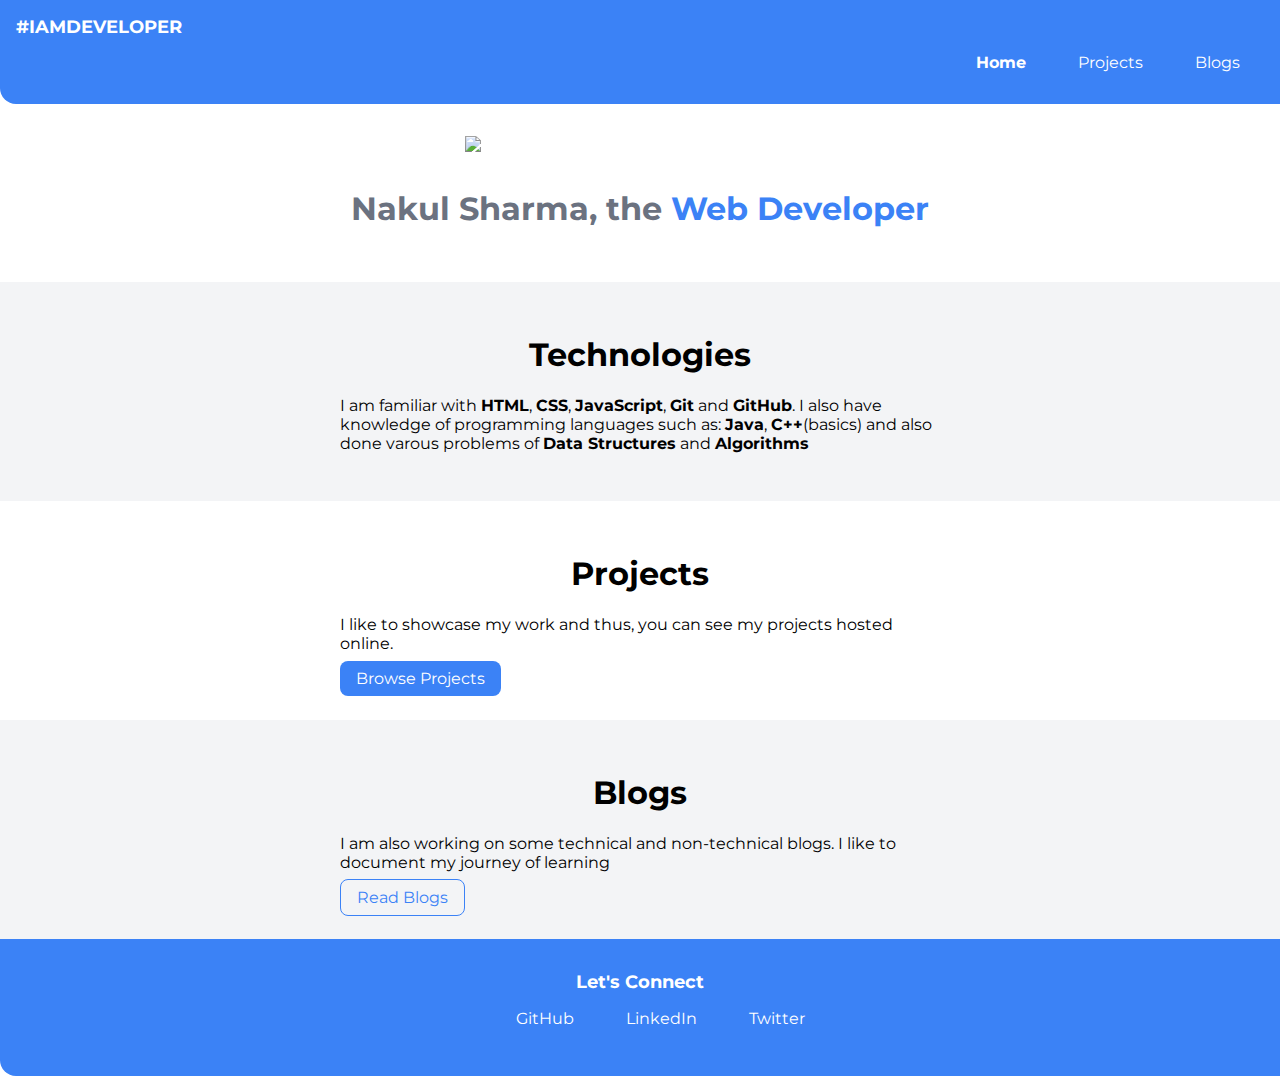
==== index.html @ 000ac79c "docs: added details for my portfolio" ====
<!DOCTYPE html>
<html lang="en">

<head>
    <meta charset="UTF-8">
    <meta http-equiv="X-UA-Compatible" content="IE=edge">
    <meta name="viewport" content="width=device-width, initial-scale=1.0">
    <title>home | Nakul Sharma</title>
    <link href="styles.css" rel="stylesheet" />
</head>

<body>

    <nav class="navigation container">

        <div class="nav-brand">#IAMDEVELOPER</div>
        <ul class="list-non-bullet nav-pills">
            <li class="list-item-inline">
                <a class="link link-active" href="/">Home</a>
            </li>
            <li class="list-item-inline">
                <a class="link" href="/projects.html">Projects</a>
            </li>
            <li class="list-item-inline">
                <a class="link" href="/blogs.html">Blogs</a>
            </li>
        </ul>

    </nav>

    <header class="hero">
        <img class="hero-img" src="images/newhero.svg">
        <h1 class="hero-heading">Nakul Sharma, the <span style="color: var(--primary-color)">Web Developer</span></h1>
    </header>

    <section class="section ow">
        <div class="container container-center">
            <h1>Technologies</h1>
            <p>I am familiar with <strong>HTML</strong>, <strong>CSS</strong>, <strong>JavaScript</strong>,
                <strong>Git</strong> and <strong>GitHub</strong>. I also have knowledge of programming languages such
                as: <strong>Java</strong>, <strong>C++</strong>(basics) and also done varous problems of <strong>Data
                    Structures</strong> and <strong>Algorithms</strong> </p>
        </div>

    </section>

    <section class="section">
        <div class="container container-center">
            <h1>Projects</h1>
            <p>I like to showcase my work and thus, you can see my projects hosted online.</p>
            <a class="link link-primary" href="/"> Browse Projects</a>
        </div>

    </section>

    <section class="section ow">
        <div class="container container-center">
            <h1>Blogs</h1>
            <p>I am also working on some technical and non-technical blogs. I like to document my journey of learning</p>
            <a class="link link-secondary" href="/"> Read Blogs</a>
        </div>

    </section>

    <footer class="footer">
        <div class="footer-header">Let's Connect</div>
        <ul class="social-links list-non-bullet">
            <li class="list-item-inline"><a class="link" href="/">GitHub</a></li>

            <li class="list-item-inline"><a class="link" href="https://linkedin.com/in/nakulsharma15">LinkedIn</a></li>

            <li class="list-item-inline"><a class="link" href="/">Twitter</a></li>
        </ul>
    </footer>









</body>

</html>
---- styles.css ----
@import url('https://fonts.googleapis.com/css2?family=Montserrat:wght@400;700&display=swap');

body {
    font-family: 'Montserrat', sans-serif;
    margin: 0px;
}

:root {
    --primary-color: #3B82F6;
    --dark-gray: #6B7280;
    --off-white: #F3F4F6;
}

hr {
    margin: 2rem 0rem;
}

/** Containers **/

/** This will make changes in both containers**/
.container {
    /** css padding: top,right,bottom,left**/
    /** padding-left: 1rem;
    padding-right: 1rem;
    if we give only top and right, then top will be applied to bottom and right will be applied to left, So, instead of writing the above padding statement, we can write: **/
    padding: 0rem 1rem;

}

.container-center {
    max-width: 600px;
    margin: auto;
}

/** links **/
.link {
    text-decoration: none;
    padding: 0.5rem 1rem;
}

.link-primary {
    background-color: var(--primary-color);
    border-radius: 0.5rem;
    color: white;
}

.link-secondary {
    color: var(--primary-color);
    border-radius: 0.5rem;
    border: 1px solid var(--primary-color);
}

/** lists **/
.list-non-bullet {
    list-style: none;
}

.list-item-inline {
    display: inline;
    padding: 0rem 0.5rem;
}

/** navigation **/
.navigation {
    background-color: var(--primary-color);
    color: white;
    padding: 1rem;
    border-bottom-left-radius: 1rem;
}

.navigation .nav-brand {
    font-weight: bold;
    font-size: 1.1rem;
}

.navigation .nav-pills {
    text-align: right;
}

.navigation .link {
    color: white;
}

.navigation .link-active {
    font-weight: bold;
}

/** hero **/

.hero {
    padding: 2rem;
}

.hero .hero-img {
    width: 350px;
    display: block;
    margin: auto;
}

.hero .hero-heading {
    padding-top: 1rem;
    color: var(--dark-gray);
    text-align: center;

}

/** sections**/
.section {
    padding: 2rem;
}

.section h1 {
    text-align: center;
}

.ow {
    background-color: var(--off-white);
}

/**footer**/
.footer{
    background-color: var(--primary-color);
    padding: 2rem 1rem;
    text-align: center;
    color: white;
    border-bottom-left-radius: 1rem;
}

.footer .link{
    color: white;
}

.footer .footer-header{
     font-weight: bold;
     font-size: large;
}

.footer .ul{
    padding-inline-start: 0px;
}
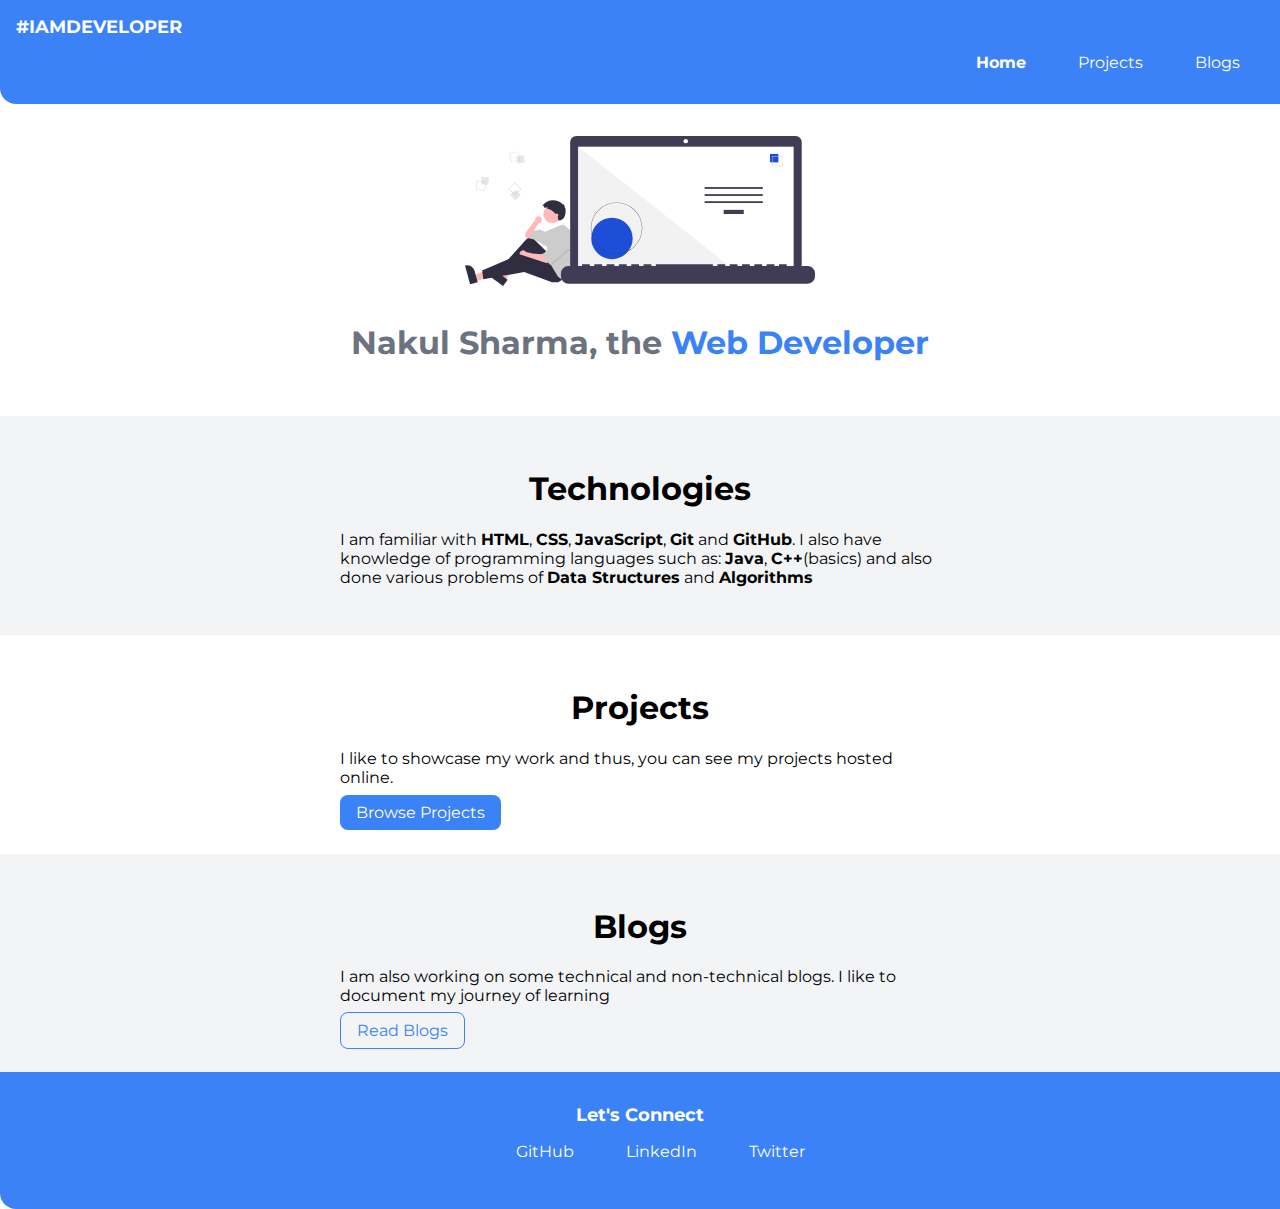
==== commit 5ce1c371: "docs: changed few words" ====
--- a/index.html
+++ b/index.html
@@ -38,7 +38,7 @@
             <h1>Technologies</h1>
             <p>I am familiar with <strong>HTML</strong>, <strong>CSS</strong>, <strong>JavaScript</strong>,
                 <strong>Git</strong> and <strong>GitHub</strong>. I also have knowledge of programming languages such
-                as: <strong>Java</strong>, <strong>C++</strong>(basics) and also done varous problems of <strong>Data
+                as: <strong>Java</strong>, <strong>C++</strong>(basics) and also done various problems of <strong>Data
                     Structures</strong> and <strong>Algorithms</strong> </p>
         </div>
 
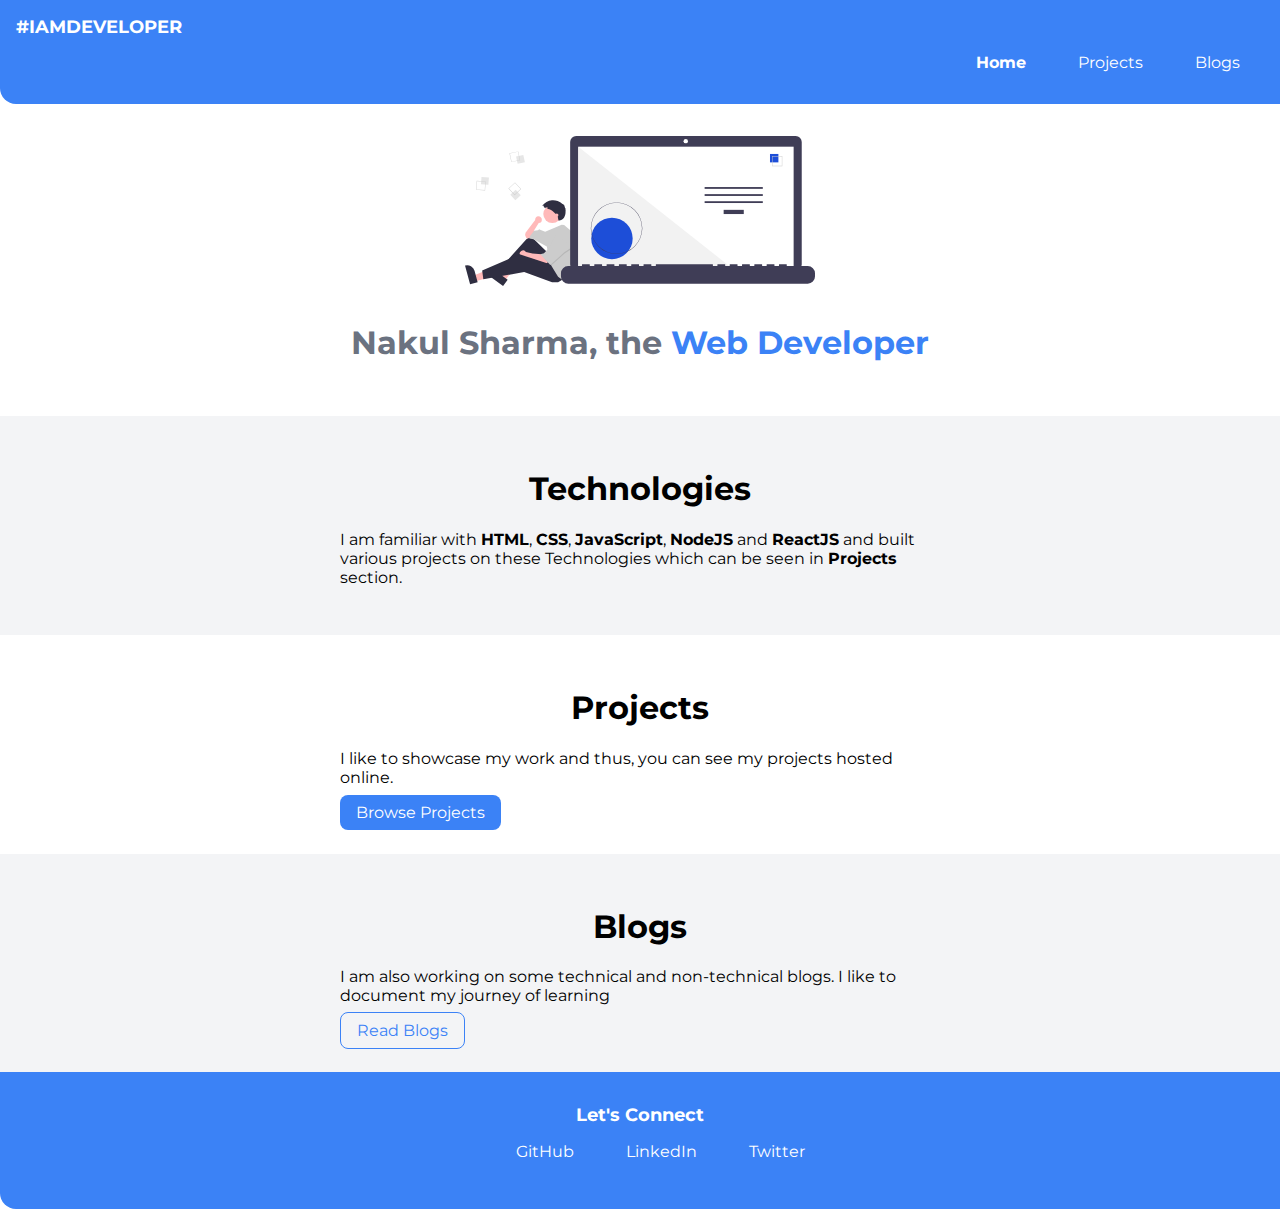
==== commit 01046186: "minor visual changes" ====
--- a/index.html
+++ b/index.html
@@ -37,9 +37,7 @@
         <div class="container container-center">
             <h1>Technologies</h1>
             <p>I am familiar with <strong>HTML</strong>, <strong>CSS</strong>, <strong>JavaScript</strong>,
-                <strong>Git</strong> and <strong>GitHub</strong>. I also have knowledge of programming languages such
-                as: <strong>Java</strong>, <strong>C++</strong>(basics) and also done various problems of <strong>Data
-                    Structures</strong> and <strong>Algorithms</strong> </p>
+                <strong>NodeJS</strong> and <strong>ReactJS</strong> and built various projects on these Technologies which can be seen in <strong>Projects</strong> section.</p>
         </div>
 
     </section>
@@ -48,7 +46,7 @@
         <div class="container container-center">
             <h1>Projects</h1>
             <p>I like to showcase my work and thus, you can see my projects hosted online.</p>
-            <a class="link link-primary" href="/"> Browse Projects</a>
+            <a class="link link-primary" href="/projects.html"> Browse Projects</a>
         </div>
 
     </section>
@@ -57,7 +55,7 @@
         <div class="container container-center">
             <h1>Blogs</h1>
             <p>I am also working on some technical and non-technical blogs. I like to document my journey of learning</p>
-            <a class="link link-secondary" href="/"> Read Blogs</a>
+            <a class="link link-secondary" href="/blogs.html"> Read Blogs</a>
         </div>
 
     </section>
@@ -65,11 +63,11 @@
     <footer class="footer">
         <div class="footer-header">Let's Connect</div>
         <ul class="social-links list-non-bullet">
-            <li class="list-item-inline"><a class="link" href="/">GitHub</a></li>
+            <li class="list-item-inline"><a class="link" href="https://github.com/nakulsharma15">GitHub</a></li>
 
             <li class="list-item-inline"><a class="link" href="https://linkedin.com/in/nakulsharma15">LinkedIn</a></li>
 
-            <li class="list-item-inline"><a class="link" href="/">Twitter</a></li>
+            <li class="list-item-inline"><a class="link" href="https://twitter.com/NakulSharma_15">Twitter</a></li>
         </ul>
     </footer>
 
